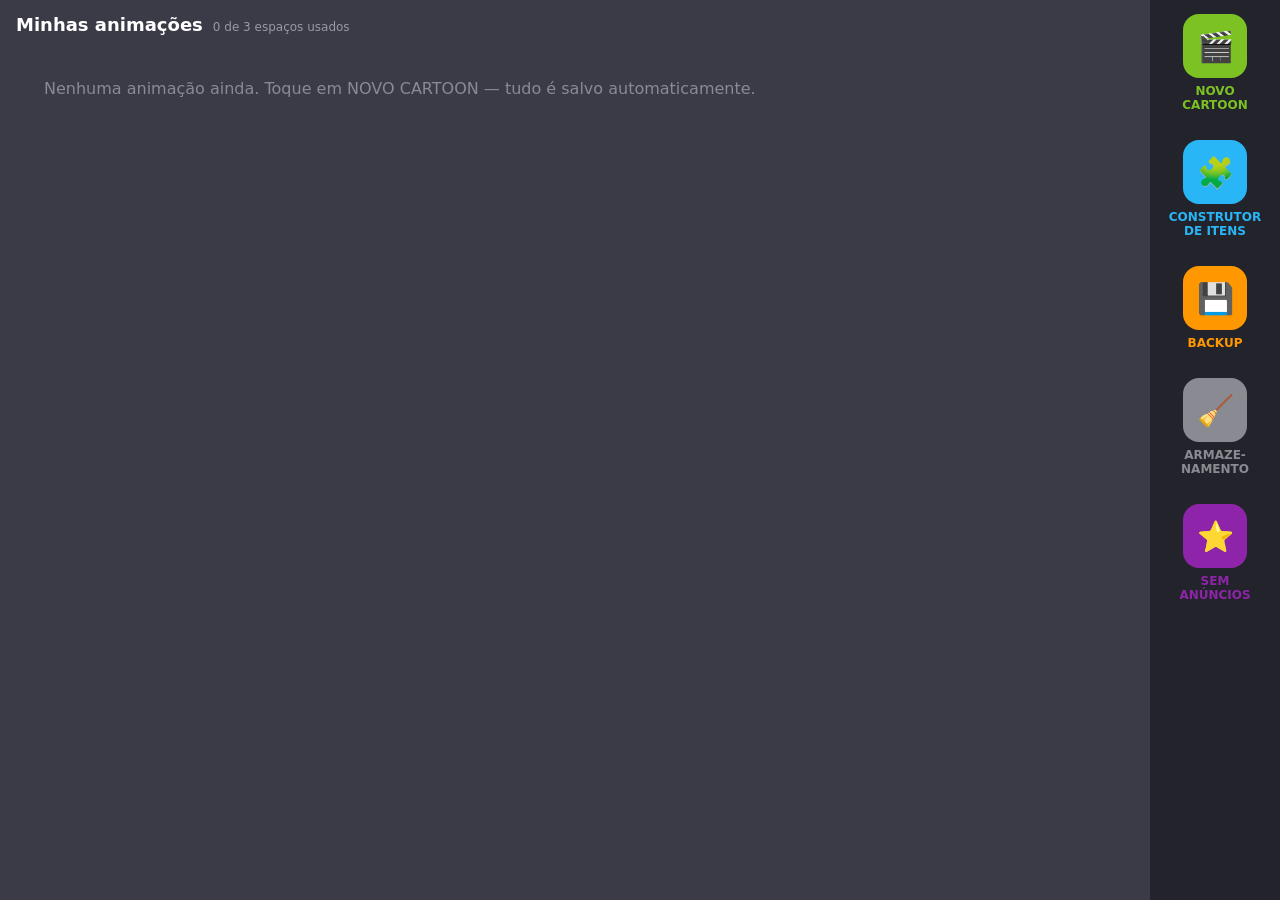
==== app/index.html @ 4a13db80 "Versão web do app em /app e site atualizado" ====
<!doctype html>
<html lang="pt-BR">
<head>
<meta charset="utf-8">
<meta name="viewport" content="width=device-width, initial-scale=1, maximum-scale=1, user-scalable=no">
<title>Cartoons Animate 3</title>
<link rel="stylesheet" href="style.css">
<link rel="manifest" href="manifest.json">
<meta name="theme-color" content="#2a2a33">
<link rel="icon" href="icons/icon-192.png">
<link rel="apple-touch-icon" href="icons/icon-192.png">
<meta name="apple-mobile-web-app-capable" content="yes">
<meta name="description" content="Crie animações 2D com bonecos articulados direto no navegador, no PC ou no celular.">
</head>
<body>
<div id="app"></div>
<div id="modal-root"></div>
<script src="lib/jszip.min.js"></script>
<script src="lib/mp4-muxer.js"></script>
<script src="config.js"></script>
<script src="core.js"></script>
<script src="scene.js"></script>
<script src="audio.js"></script>
<script src="paint.js"></script>
<script src="tools.js"></script>
<script src="webads.js"></script>
<script src="monet.js"></script>
<script src="app.js"></script>
<div id="rotate"><div style="font-size:54px">📱↻</div><div>Gire o celular para a horizontal</div><button id="fs-btn">Tela cheia na horizontal</button></div>
<script>document.getElementById('fs-btn').onclick = async () => { try { await document.documentElement.requestFullscreen(); await screen.orientation.lock('landscape'); } catch (e) {} };</script>
<script>if ('serviceWorker' in navigator && location.protocol === 'https:' && !window.Capacitor) navigator.serviceWorker.register('sw.js');</script>
</body>
</html>
---- app/style.css ----
:root {
  --bg: #3A3B47; --bar: #23232B; --panel: #2C2C35; --active: #3D8FC7;
  --orange: #FF9800; --green: #7CC223; --teal: #19B28A; --blue: #3D8FC7; --cyan: #29B6F6;
  --red: #E53935; --cream: #FFF6E0; --folder: #B08A2E; --grey: #8A8A92; --purple: #8E24AA;
}
* { box-sizing: border-box; -webkit-tap-highlight-color: transparent; }
html, body { margin: 0; height: 100%; background: var(--bg); color: #fff; font-family: Roboto, system-ui, sans-serif; overflow: hidden; user-select: none; }
#app { height: 100%; display: flex; }
canvas { display: block; touch-action: none; }

.col { display: flex; flex-direction: column; }
.row { display: flex; flex-direction: row; }
.scroll { overflow-y: auto; scrollbar-width: none; }
.scroll::-webkit-scrollbar { display: none; }

.bar { width: 92px; flex: none; background: var(--bar); }
.panel { flex: none; background: var(--panel); }
.tool { display: flex; flex-direction: column; align-items: center; justify-content: center; padding: 8px 4px; cursor: pointer; text-align: center; }
.tool .g { font-size: 28px; line-height: 1.2; }
.tool .l { font-size: 12px; font-weight: bold; white-space: pre-line; }
.tool.on { background: var(--active); }
.tool.off { opacity: .35; }
.tool:active { filter: brightness(1.3); }

.menu-item { padding: 16px 18px; font-size: 17px; font-weight: bold; cursor: pointer; }
.menu-item:hover { background: #ffffff10; }
.folder { padding: 16px 14px; font-size: 17px; color: var(--folder); cursor: pointer; }
.lib-row { display: flex; align-items: center; padding: 6px 8px; cursor: pointer; color: #5A4A20; font-size: 15px; gap: 10px; }
.lib-row canvas { background: #fff; border-radius: 4px; flex: none; }
.lib-head { background: var(--bar); color: #fff; padding: 14px 16px; font-size: 18px; cursor: pointer; }

.home { flex: 1; display: flex; align-items: center; justify-content: center; gap: 20px; }
.big { display: flex; flex-direction: column; align-items: center; cursor: pointer; padding: 20px 30px; }
.big .ic { width: 130px; height: 130px; border-radius: 28px; display: flex; align-items: center; justify-content: center; font-size: 52px; }
.big .lb { font-size: 18px; font-weight: bold; text-align: center; padding-top: 10px; white-space: pre-line; }

.items-list { flex: 1; background: #222; padding: 12px; }
.item-row { display: flex; align-items: center; padding: 6px 0; cursor: pointer; gap: 16px; }
.item-row canvas { background: #fff; flex: none; }
.item-row .nm { flex: 1; font-size: 17px; }
.item-row .nm small { display: block; color: #bbb; font-size: 14px; }
.dots { font-size: 28px; padding: 0 16px; cursor: pointer; }
.side { width: 150px; flex: none; background: var(--bar); align-items: center; padding-bottom: 10px; }
.btn { border-radius: 10px; display: flex; align-items: center; justify-content: center; text-align: center; font-weight: bold; cursor: pointer; white-space: pre-line; }

.tabbtn { height: 56px; margin-top: 6px; display: flex; align-items: center; justify-content: center; font-size: 15px; cursor: pointer; background: #555; }
.tabbtn.on { background: var(--orange); }
.bone-list { width: 120px; flex: none; background: #fff; }
.bone-list canvas { width: 100%; height: 56px; cursor: pointer; }

/* modal */
.modal-bg { position: fixed; inset: 0; background: #0008; display: flex; align-items: center; justify-content: center; z-index: 10; }
.modal { background: #fff; color: #222; border-radius: 8px; min-width: 300px; max-width: 92vw; max-height: 90vh; overflow: auto; padding: 18px 20px 10px; box-shadow: 0 8px 30px #0008; }
.modal h3 { margin: 0 0 12px; font-size: 18px; }
.modal .acts { display: flex; justify-content: flex-end; gap: 8px; margin-top: 14px; }
.modal .acts button { background: none; border: none; color: var(--active); font-weight: bold; font-size: 15px; padding: 10px 12px; cursor: pointer; text-transform: uppercase; }
.modal input[type=text] { width: 100%; font-size: 16px; padding: 8px; }
.modal .opt { padding: 12px 4px; cursor: pointer; font-size: 16px; border-bottom: 1px solid #eee; }
.modal .opt:hover { background: #f2f2f2; }
.swatches { display: grid; grid-template-columns: repeat(8, 40px); gap: 8px; }
.swatches div { width: 40px; height: 40px; border-radius: 6px; cursor: pointer; border: 1px solid #0002; }
.mbtn { display: block; width: 100%; margin-top: 6px; padding: 10px; border: none; border-radius: 8px; color: #fff; background: var(--blue); font-size: 15px; cursor: pointer; }
.toast { position: fixed; left: 50%; bottom: 90px; transform: translateX(-50%); background: #333e; color: #fff; padding: 10px 18px; border-radius: 20px; z-index: 20; font-size: 14px; pointer-events: none; }

/* anúncios */
body.has-banner #app { height: calc(100% - 50px); }
#web-banner { position: fixed; left: 0; right: 0; bottom: 0; height: 50px; background: #1d1d24; display: flex; align-items: center; justify-content: center; z-index: 4; overflow: hidden; }
#web-banner.wide { height: 90px; }
body.has-banner.banner-wide #app { height: calc(100% - 90px); }
.ad-frame { border: 0; display: block; }
.ad-test { background: #ddd; color: #555; display: flex; align-items: center; justify-content: center; font-size: 12px; }
.native-ad.web { overflow: hidden; }
.ad-overlay { background: #000d; z-index: 50; }
.ad-box { background: #24242c; border-radius: 12px; padding: 30px 20px 18px; display: flex; flex-direction: column; align-items: center; gap: 12px; position: relative; min-width: 320px; }
.ad-count { color: #ddd; font-size: 14px; min-height: 18px; }
.native-ad { position: relative; border-radius: 6px; background: #2c2c35; border: 1px dashed #55555f; display: flex; align-items: center; justify-content: center; color: #8a8a92; font-size: 12px; flex: none; }
.native-ad .ad-tag, .ad-box .ad-tag { position: absolute; left: 6px; top: 6px; background: #FFC107; color: #222; font-size: 10px; font-weight: bold; padding: 1px 5px; border-radius: 3px; }

/* celular em pé: o editor precisa da tela deitada */
#rotate { display: none; position: fixed; inset: 0; z-index: 100; background: #2a2a33; color: #fff; flex-direction: column; align-items: center; justify-content: center; gap: 14px; font-size: 18px; text-align: center; padding: 20px; }
#rotate button { background: var(--green); color: #fff; border: 0; border-radius: 10px; padding: 12px 18px; font-size: 16px; font-weight: bold; }
@media (orientation: portrait) and (pointer: coarse) { #rotate { display: flex; } }
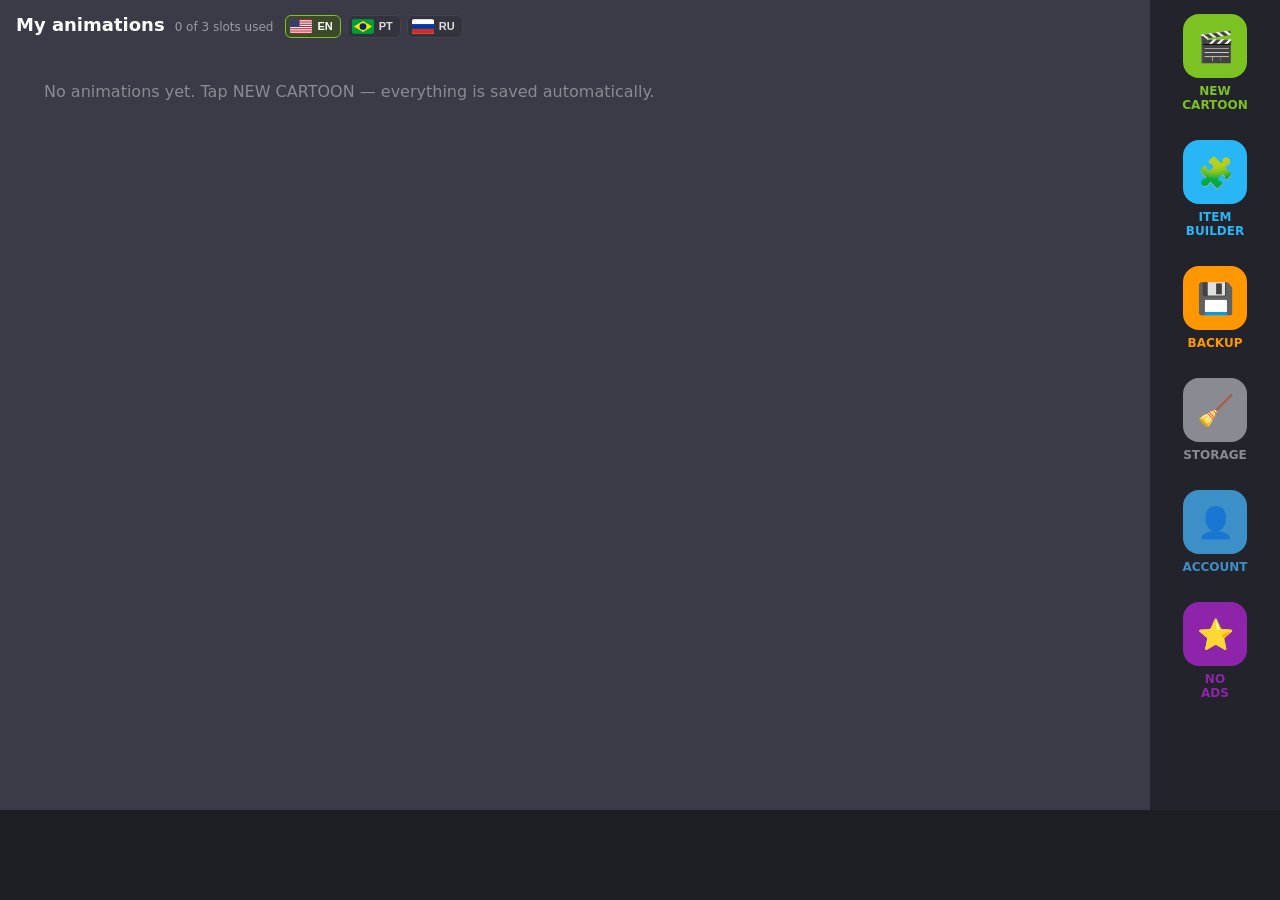
==== commit f0983ee1: "Idiomas, conta com nuvem, áudio em blocos, fundo com imagem e atalhos" ====
--- a/app/index.html
+++ b/app/index.html
@@ -18,6 +18,7 @@
 <script src="lib/jszip.min.js"></script>
 <script src="lib/mp4-muxer.js"></script>
 <script src="config.js"></script>
+<script src="i18n.js"></script>
 <script src="core.js"></script>
 <script src="scene.js"></script>
 <script src="audio.js"></script>
@@ -25,9 +26,10 @@
 <script src="tools.js"></script>
 <script src="webads.js"></script>
 <script src="monet.js"></script>
+<script src="cloud.js"></script>
 <script src="app.js"></script>
-<div id="rotate"><div style="font-size:54px">📱↻</div><div>Gire o celular para a horizontal</div><button id="fs-btn">Tela cheia na horizontal</button></div>
-<script>document.getElementById('fs-btn').onclick = async () => { try { await document.documentElement.requestFullscreen(); await screen.orientation.lock('landscape'); } catch (e) {} };</script>
+<div id="rotate"><div style="font-size:54px">📱↻</div><div data-i18n>Gire o celular para a horizontal</div><button id="fs-btn" data-i18n>Tela cheia na horizontal</button></div>
+<script>I18N.page(); document.getElementById('fs-btn').onclick = async () => { try { await document.documentElement.requestFullscreen(); await screen.orientation.lock('landscape'); } catch (e) {} };</script>
 <script>if ('serviceWorker' in navigator && location.protocol === 'https:' && !window.Capacitor) navigator.serviceWorker.register('sw.js');</script>
 </body>
 </html>
--- a/app/style.css
+++ b/app/style.css
@@ -80,3 +80,10 @@
 #rotate { display: none; position: fixed; inset: 0; z-index: 100; background: #2a2a33; color: #fff; flex-direction: column; align-items: center; justify-content: center; gap: 14px; font-size: 18px; text-align: center; padding: 20px; }
 #rotate button { background: var(--green); color: #fff; border: 0; border-radius: 10px; padding: 12px 18px; font-size: 16px; font-weight: bold; }
 @media (orientation: portrait) and (pointer: coarse) { #rotate { display: flex; } }
+
+/* idiomas: bandeiras ao lado do título da tela inicial */
+.lang-picker { display: inline-flex; gap: 6px; margin-left: 12px; vertical-align: middle; }
+.lang-btn { display: inline-flex; align-items: center; gap: 5px; background: #33333d; color: #ddd; border: 1px solid #44444f; border-radius: 6px; padding: 3px 7px 3px 4px; font: bold 11px sans-serif; cursor: pointer; }
+.lang-btn.on { border-color: var(--green); color: #fff; background: #3a4a2a; }
+.lang-btn .flag { display: inline-block; width: 22px; height: 15px; border-radius: 2px; overflow: hidden; line-height: 0; }
+.lang-btn .flag svg { width: 100%; height: 100%; }
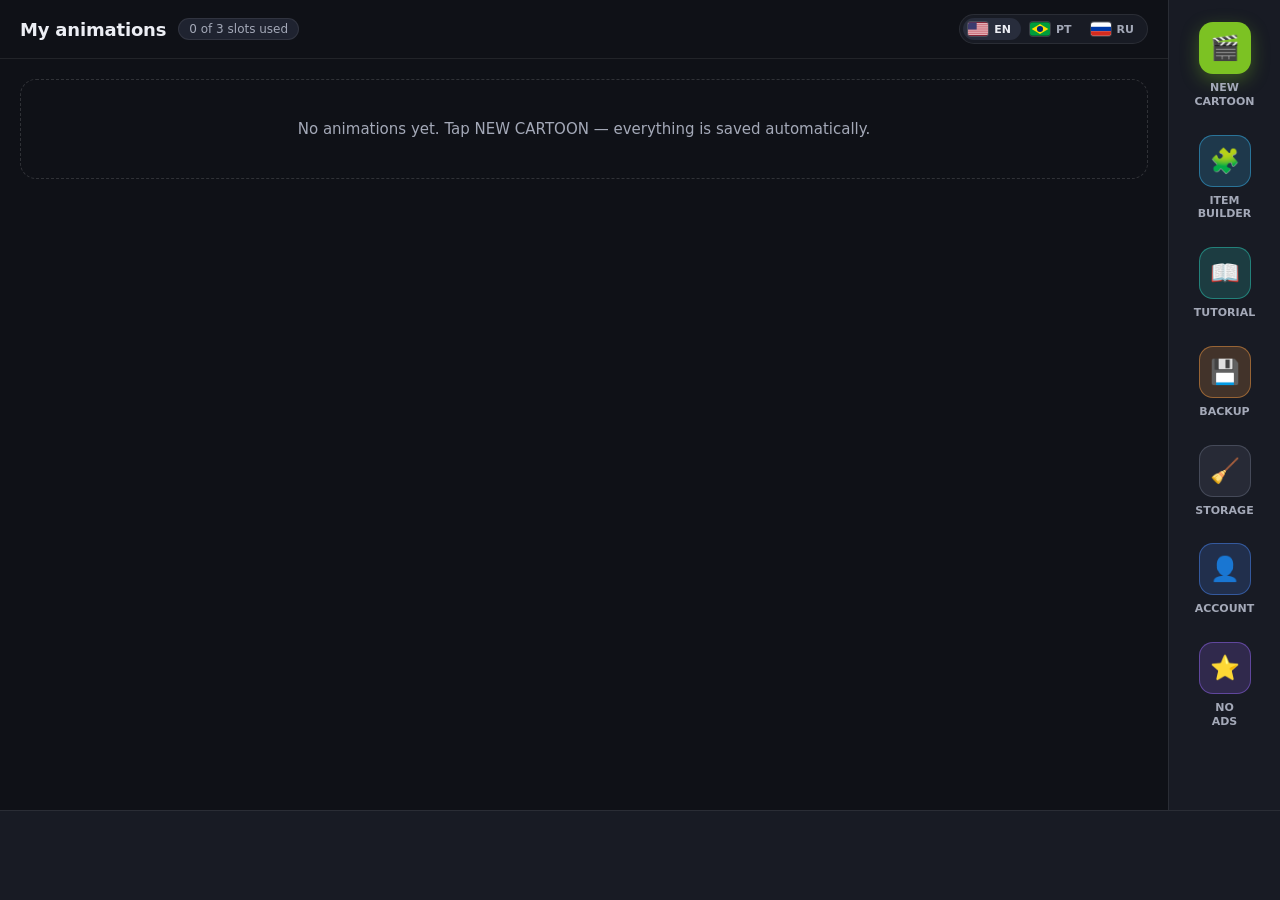
==== commit 0d9b6c23: "Câmera, player, tutorial, botão sair, fundo por quadro, tesoura e rolagem do áudio, menu dos itens, " ====
--- a/app/index.html
+++ b/app/index.html
@@ -2,6 +2,8 @@
 <html lang="pt-BR">
 <head>
 <meta charset="utf-8">
+<meta http-equiv="Content-Security-Policy" content="default-src 'self'; script-src 'self'; style-src 'self' 'unsafe-inline'; img-src 'self' blob: data:; media-src 'self' blob: data:; connect-src 'self' https://xpvfjphipzzdinazycsy.supabase.co blob: data:; frame-src 'self'; worker-src 'self' blob:; object-src 'none'; base-uri 'self'; form-action 'none'">
+<meta name="referrer" content="strict-origin-when-cross-origin">
 <meta name="viewport" content="width=device-width, initial-scale=1, maximum-scale=1, user-scalable=no">
 <title>Cartoons Animate 3</title>
 <link rel="stylesheet" href="style.css">
@@ -27,9 +29,9 @@
 <script src="webads.js"></script>
 <script src="monet.js"></script>
 <script src="cloud.js"></script>
+<script src="tutorial.js"></script>
 <script src="app.js"></script>
 <div id="rotate"><div style="font-size:54px">📱↻</div><div data-i18n>Gire o celular para a horizontal</div><button id="fs-btn" data-i18n>Tela cheia na horizontal</button></div>
-<script>I18N.page(); document.getElementById('fs-btn').onclick = async () => { try { await document.documentElement.requestFullscreen(); await screen.orientation.lock('landscape'); } catch (e) {} };</script>
-<script>if ('serviceWorker' in navigator && location.protocol === 'https:' && !window.Capacitor) navigator.serviceWorker.register('sw.js');</script>
+<script src="boot.js"></script>
 </body>
 </html>
--- a/app/style.css
+++ b/app/style.css
@@ -1,89 +1,234 @@
+/* ================= Design tokens ================= */
 :root {
-  --bg: #3A3B47; --bar: #23232B; --panel: #2C2C35; --active: #3D8FC7;
-  --orange: #FF9800; --green: #7CC223; --teal: #19B28A; --blue: #3D8FC7; --cyan: #29B6F6;
-  --red: #E53935; --cream: #FFF6E0; --folder: #B08A2E; --grey: #8A8A92; --purple: #8E24AA;
+  /* superfícies (dark mode de estúdio) */
+  --bg: #0F1117;          /* fundo principal */
+  --bg-2: #12141C;        /* trilhos (timeline, palco) */
+  --surface: #181B24;     /* painéis e barras laterais */
+  --surface-2: #1F2330;   /* cards, controles */
+  --surface-3: #282D3C;   /* hover */
+  --line: rgba(255, 255, 255, 0.08);
+  --line-strong: rgba(255, 255, 255, 0.14);
+  /* texto */
+  --ink: #ECEEF4; --ink-2: #A4A9B8; --ink-3: #6B7183;
+  /* cores de ação (harmônicas) */
+  --accent: #7CC223;      /* ação principal / criar */
+  --select: #4C8DFF;      /* seleção / ativo */
+  --play: #FF9F43;        /* reprodução */
+  --violet: #9B6BFF; --cyan: #38BDF8; --rose: #FF5C7A; --teal: #2DD4BF; --amber: #FBBF24;
+  /* compatibilidade com nomes antigos usados no código */
+  --bar: var(--surface); --panel: var(--surface); --active: var(--select);
+  --orange: var(--play); --green: var(--accent); --blue: var(--select); --red: var(--rose);
+  --purple: var(--violet); --grey: var(--ink-3); --cream: #FFF6E0; --folder: var(--amber);
+  /* forma e profundidade */
+  --r-sm: 8px; --r-md: 12px; --r-lg: 16px;
+  --shadow: 0 10px 30px rgba(0, 0, 0, .45);
+  --font: Inter, "Plus Jakarta Sans", "Segoe UI", system-ui, -apple-system, Roboto, sans-serif;
 }
 * { box-sizing: border-box; -webkit-tap-highlight-color: transparent; }
-html, body { margin: 0; height: 100%; background: var(--bg); color: #fff; font-family: Roboto, system-ui, sans-serif; overflow: hidden; user-select: none; }
+html, body { margin: 0; height: 100%; background: var(--bg); color: var(--ink); font-family: var(--font); overflow: hidden; user-select: none; -webkit-font-smoothing: antialiased; }
 #app { height: 100%; display: flex; }
 canvas { display: block; touch-action: none; }
+.num, .tabular { font-variant-numeric: tabular-nums; }
+button { font-family: inherit; }
+:focus-visible { outline: 2px solid var(--select); outline-offset: 2px; }
 
 .col { display: flex; flex-direction: column; }
 .row { display: flex; flex-direction: row; }
-.scroll { overflow-y: auto; scrollbar-width: none; }
-.scroll::-webkit-scrollbar { display: none; }
-
-.bar { width: 92px; flex: none; background: var(--bar); }
-.panel { flex: none; background: var(--panel); }
-.tool { display: flex; flex-direction: column; align-items: center; justify-content: center; padding: 8px 4px; cursor: pointer; text-align: center; }
-.tool .g { font-size: 28px; line-height: 1.2; }
-.tool .l { font-size: 12px; font-weight: bold; white-space: pre-line; }
-.tool.on { background: var(--active); }
-.tool.off { opacity: .35; }
-.tool:active { filter: brightness(1.3); }
-
-.menu-item { padding: 16px 18px; font-size: 17px; font-weight: bold; cursor: pointer; }
-.menu-item:hover { background: #ffffff10; }
-.folder { padding: 16px 14px; font-size: 17px; color: var(--folder); cursor: pointer; }
-.lib-row { display: flex; align-items: center; padding: 6px 8px; cursor: pointer; color: #5A4A20; font-size: 15px; gap: 10px; }
-.lib-row canvas { background: #fff; border-radius: 4px; flex: none; }
-.lib-head { background: var(--bar); color: #fff; padding: 14px 16px; font-size: 18px; cursor: pointer; }
-
+.scroll { overflow-y: auto; scrollbar-width: thin; scrollbar-color: var(--surface-3) transparent; }
+.scroll::-webkit-scrollbar { width: 6px; height: 6px; }
+.scroll::-webkit-scrollbar-thumb { background: var(--surface-3); border-radius: 3px; }
+
+/* ================= Barras de ferramentas ================= */
+.bar { width: 84px; flex: none; background: var(--surface); border-right: 1px solid var(--line); padding: 8px 6px; gap: 2px; }
+.bar-sep { height: 1px; background: var(--line); margin: 6px 10px; flex: none; }
+.panel { flex: none; background: var(--surface); border-right: 1px solid var(--line); }
+.tool { display: flex; flex-direction: column; align-items: center; justify-content: center; gap: 4px; padding: 9px 4px; cursor: pointer; text-align: center; border-radius: var(--r-md); transition: background .15s, opacity .15s; flex: none; }
+.tool .g { font-size: 22px; line-height: 1; width: 40px; height: 40px; display: flex; align-items: center; justify-content: center; border-radius: 10px; background: color-mix(in srgb, currentColor 14%, transparent); }
+.tool .l { font-size: 10px; font-weight: 600; letter-spacing: .02em; white-space: pre-line; line-height: 1.25; color: var(--ink-2); }
+.tool:hover { background: var(--surface-2); }
+.tool:hover .l { color: var(--ink); }
+.tool.on { background: color-mix(in srgb, var(--select) 18%, transparent); box-shadow: inset 0 0 0 1px color-mix(in srgb, var(--select) 55%, transparent); }
+.tool.on .l { color: var(--ink); }
+.tool.off { opacity: .3; pointer-events: auto; filter: grayscale(.6); }
+.tool:active { transform: scale(.97); }
+
+.menu-item { padding: 13px 18px; font-size: 14px; font-weight: 600; cursor: pointer; border-radius: var(--r-sm); margin: 2px 8px; color: var(--ink); }
+.menu-item:hover { background: var(--surface-2); }
+.folder { padding: 13px 14px; font-size: 14px; color: var(--amber); cursor: pointer; border-radius: var(--r-sm); margin: 2px 8px; }
+.folder:hover { background: var(--surface-2); }
+.lib-row { display: flex; align-items: center; padding: 6px 10px; cursor: pointer; color: var(--ink); font-size: 13px; gap: 10px; border-radius: var(--r-sm); margin: 2px 6px; }
+.lib-row:hover { background: var(--surface-2); }
+.lib-row canvas { background: #fff; border-radius: 6px; flex: none; }
+.lib-head { background: var(--surface-2); color: var(--ink); padding: 12px 16px; font-size: 14px; font-weight: 600; cursor: pointer; border-bottom: 1px solid var(--line); }
+
+/* ================= Tela inicial ================= */
+.home-main { flex: 1; min-width: 0; display: flex; flex-direction: column; }
+.home-head { display: flex; align-items: center; gap: 12px; flex-wrap: wrap; padding: 14px 20px; border-bottom: 1px solid var(--line); background: var(--bg); }
+.home-head h1 { font-size: 18px; font-weight: 700; margin: 0; letter-spacing: -.01em; }
+.home-head .slots { font-size: 12px; color: var(--ink-2); background: var(--surface-2); border: 1px solid var(--line); padding: 3px 10px; border-radius: 999px; font-variant-numeric: tabular-nums; }
+.home-head .sp { flex: 1; }
+.proj-grid { display: grid; grid-template-columns: repeat(auto-fill, minmax(190px, 1fr)); gap: 18px; padding: 20px; align-content: start; align-items: start; }
+.proj-card { background: var(--surface); border: 1px solid var(--line); border-radius: var(--r-lg); overflow: hidden; cursor: pointer; transition: transform .15s, border-color .15s, box-shadow .15s; }
+.proj-card:hover { transform: translateY(-2px); border-color: var(--line-strong); box-shadow: var(--shadow); }
+.proj-thumb { aspect-ratio: 16 / 9; background: #fff; position: relative; overflow: hidden; border-bottom: 1px solid var(--line); }
+.proj-thumb canvas { width: 100% !important; height: 100% !important; }
+.proj-thumb.empty { background: radial-gradient(circle at 50% 40%, var(--surface-3), var(--surface-2)); display: flex; flex-direction: column; align-items: center; justify-content: center; gap: 4px; color: var(--ink-3); font-size: 12px; }
+.proj-thumb.empty .ic { font-size: 26px; opacity: .7; }
+.proj-info { display: flex; align-items: center; gap: 6px; padding: 10px 6px 10px 12px; }
+.proj-info .t { flex: 1; min-width: 0; }
+.proj-info .nm { font-size: 14px; font-weight: 600; white-space: nowrap; overflow: hidden; text-overflow: ellipsis; }
+.proj-info .meta { font-size: 11px; color: var(--ink-2); margin-top: 2px; font-variant-numeric: tabular-nums; white-space: nowrap; overflow: hidden; text-overflow: ellipsis; }
+.dots { font-size: 18px; padding: 6px 8px; cursor: pointer; color: var(--ink-2); border-radius: var(--r-sm); line-height: 1; }
+.dots:hover { background: var(--surface-3); color: var(--ink); }
+.proj-empty { grid-column: 1 / -1; color: var(--ink-2); padding: 40px 10px; font-size: 15px; text-align: center; border: 1px dashed var(--line-strong); border-radius: var(--r-lg); }
+
+.side-nav { width: 112px; flex: none; background: var(--surface); border-left: 1px solid var(--line); padding: 12px 8px; gap: 6px; align-items: stretch; }
+.side-btn { display: flex; flex-direction: column; align-items: center; gap: 7px; padding: 10px 4px; border-radius: var(--r-md); cursor: pointer; transition: background .15s; text-align: center; flex: none; }
+.side-btn .ic { width: 52px; height: 52px; border-radius: 14px; display: flex; align-items: center; justify-content: center; font-size: 24px; background: color-mix(in srgb, var(--c) 18%, transparent); box-shadow: inset 0 0 0 1px color-mix(in srgb, var(--c) 45%, transparent); }
+.side-btn .lb { font-size: 11px; font-weight: 600; color: var(--ink-2); white-space: pre-line; line-height: 1.25; }
+.side-btn:hover { background: var(--surface-2); }
+.side-btn:hover .lb { color: var(--ink); }
+.side-btn.primary .ic { background: var(--c); box-shadow: 0 6px 18px color-mix(in srgb, var(--c) 35%, transparent); }
+
+/* telas antigas (itens/construtor) */
 .home { flex: 1; display: flex; align-items: center; justify-content: center; gap: 20px; }
 .big { display: flex; flex-direction: column; align-items: center; cursor: pointer; padding: 20px 30px; }
 .big .ic { width: 130px; height: 130px; border-radius: 28px; display: flex; align-items: center; justify-content: center; font-size: 52px; }
-.big .lb { font-size: 18px; font-weight: bold; text-align: center; padding-top: 10px; white-space: pre-line; }
-
-.items-list { flex: 1; background: #222; padding: 12px; }
-.item-row { display: flex; align-items: center; padding: 6px 0; cursor: pointer; gap: 16px; }
-.item-row canvas { background: #fff; flex: none; }
-.item-row .nm { flex: 1; font-size: 17px; }
-.item-row .nm small { display: block; color: #bbb; font-size: 14px; }
-.dots { font-size: 28px; padding: 0 16px; cursor: pointer; }
-.side { width: 150px; flex: none; background: var(--bar); align-items: center; padding-bottom: 10px; }
-.btn { border-radius: 10px; display: flex; align-items: center; justify-content: center; text-align: center; font-weight: bold; cursor: pointer; white-space: pre-line; }
-
-.tabbtn { height: 56px; margin-top: 6px; display: flex; align-items: center; justify-content: center; font-size: 15px; cursor: pointer; background: #555; }
-.tabbtn.on { background: var(--orange); }
+.big .lb { font-size: 16px; font-weight: 600; text-align: center; padding-top: 10px; white-space: pre-line; }
+.items-list { flex: 1; background: var(--bg); padding: 12px; }
+.item-row { display: flex; align-items: center; padding: 8px; cursor: pointer; gap: 16px; border-radius: var(--r-md); }
+.item-row:hover { background: var(--surface); }
+.item-row canvas { background: #fff; flex: none; border-radius: var(--r-sm); }
+.item-row .nm { flex: 1; font-size: 15px; font-weight: 600; }
+.item-row .nm small { display: block; color: var(--ink-2); font-size: 12px; font-weight: 400; }
+.side { width: 150px; flex: none; background: var(--surface); border-left: 1px solid var(--line); align-items: center; padding-bottom: 10px; }
+.btn { border-radius: var(--r-md); display: flex; align-items: center; justify-content: center; text-align: center; font-weight: 600; cursor: pointer; white-space: pre-line; }
+.tabbtn { height: 48px; margin: 6px 6px 0; display: flex; align-items: center; justify-content: center; font-size: 13px; font-weight: 600; cursor: pointer; background: var(--surface-2); border-radius: var(--r-sm); }
+.tabbtn.on { background: var(--play); color: #1a1205; }
 .bone-list { width: 120px; flex: none; background: #fff; }
 .bone-list canvas { width: 100%; height: 56px; cursor: pointer; }
 
-/* modal */
-.modal-bg { position: fixed; inset: 0; background: #0008; display: flex; align-items: center; justify-content: center; z-index: 10; }
-.modal { background: #fff; color: #222; border-radius: 8px; min-width: 300px; max-width: 92vw; max-height: 90vh; overflow: auto; padding: 18px 20px 10px; box-shadow: 0 8px 30px #0008; }
-.modal h3 { margin: 0 0 12px; font-size: 18px; }
-.modal .acts { display: flex; justify-content: flex-end; gap: 8px; margin-top: 14px; }
-.modal .acts button { background: none; border: none; color: var(--active); font-weight: bold; font-size: 15px; padding: 10px 12px; cursor: pointer; text-transform: uppercase; }
-.modal input[type=text] { width: 100%; font-size: 16px; padding: 8px; }
-.modal .opt { padding: 12px 4px; cursor: pointer; font-size: 16px; border-bottom: 1px solid #eee; }
-.modal .opt:hover { background: #f2f2f2; }
-.swatches { display: grid; grid-template-columns: repeat(8, 40px); gap: 8px; }
-.swatches div { width: 40px; height: 40px; border-radius: 6px; cursor: pointer; border: 1px solid #0002; }
-.mbtn { display: block; width: 100%; margin-top: 6px; padding: 10px; border: none; border-radius: 8px; color: #fff; background: var(--blue); font-size: 15px; cursor: pointer; }
-.toast { position: fixed; left: 50%; bottom: 90px; transform: translateX(-50%); background: #333e; color: #fff; padding: 10px 18px; border-radius: 20px; z-index: 20; font-size: 14px; pointer-events: none; }
-
-/* anúncios */
+/* ================= Editor ================= */
+.stage-wrap { flex: 1; min-height: 0; position: relative; display: flex; background: var(--bg-2); }
+.stage-wrap > canvas { flex: 1; min-width: 0; min-height: 0; width: 100%; height: 100%; }
+.save-label { position: absolute; right: 150px; top: 18px; font-size: 11px; color: var(--ink-2); pointer-events: none; background: rgba(15, 17, 23, .7); border: 1px solid var(--line); padding: 3px 10px; border-radius: 999px; backdrop-filter: blur(6px); }
+.timeline-wrap { border-top: 1px solid var(--line); }
+
+/* ================= Modais (claros, legíveis) ================= */
+.modal-bg { position: fixed; inset: 0; background: rgba(5, 6, 10, .65); backdrop-filter: blur(3px); display: flex; align-items: center; justify-content: center; z-index: 10; }
+.modal { background: var(--surface); color: var(--ink); border: 1px solid var(--line-strong); border-radius: var(--r-lg); min-width: 300px; max-width: 92vw; max-height: 90vh; overflow: auto; padding: 20px 22px 12px; box-shadow: 0 24px 60px rgba(0, 0, 0, .6); }
+.modal h3 { margin: 0 0 14px; font-size: 17px; font-weight: 700; }
+.modal .acts { display: flex; justify-content: flex-end; gap: 6px; margin-top: 16px; }
+.modal .acts button { background: none; border: none; color: var(--select); font-weight: 700; font-size: 13px; padding: 10px 12px; cursor: pointer; text-transform: uppercase; letter-spacing: .03em; border-radius: var(--r-sm); }
+.modal .acts button:hover { background: var(--surface-2); }
+.modal input[type=text], .modal input[type=email], .modal input[type=password], .modal input:not([type]) { width: 100%; font-size: 15px; padding: 10px 12px; background: var(--bg); color: var(--ink); border: 1px solid var(--line-strong); border-radius: var(--r-sm); outline: none; }
+.modal input:focus { border-color: var(--select); }
+.modal select { background: var(--bg); color: var(--ink); border: 1px solid var(--line-strong); border-radius: var(--r-sm); padding: 8px; }
+.modal a { color: var(--cyan); }
+.modal .opt { padding: 12px 8px; cursor: pointer; font-size: 14px; border-bottom: 1px solid var(--line); border-radius: var(--r-sm); }
+.modal .opt:hover { background: var(--surface-2); }
+.swatches { display: grid; grid-template-columns: repeat(8, 36px); gap: 8px; }
+.swatches div { width: 36px; height: 36px; border-radius: 8px; cursor: pointer; border: 1px solid var(--line-strong); }
+.mbtn { display: block; width: 100%; margin-top: 8px; padding: 11px; border: none; border-radius: var(--r-sm); color: #fff; background: var(--select); font-size: 14px; font-weight: 600; cursor: pointer; }
+.mbtn:hover { filter: brightness(1.1); }
+.toast { position: fixed; left: 50%; bottom: 100px; transform: translateX(-50%); background: rgba(31, 35, 48, .96); border: 1px solid var(--line-strong); color: var(--ink); padding: 10px 18px; border-radius: 999px; z-index: 20; font-size: 13px; pointer-events: none; box-shadow: var(--shadow); max-width: 90vw; text-align: center; }
+
+/* ================= Anúncios ================= */
 body.has-banner #app { height: calc(100% - 50px); }
-#web-banner { position: fixed; left: 0; right: 0; bottom: 0; height: 50px; background: #1d1d24; display: flex; align-items: center; justify-content: center; z-index: 4; overflow: hidden; }
+#web-banner { position: fixed; left: 0; right: 0; bottom: 0; height: 50px; background: var(--surface); border-top: 1px solid var(--line); display: flex; align-items: center; justify-content: center; z-index: 4; overflow: hidden; }
 #web-banner.wide { height: 90px; }
 body.has-banner.banner-wide #app { height: calc(100% - 90px); }
 .ad-frame { border: 0; display: block; }
-.ad-test { background: #ddd; color: #555; display: flex; align-items: center; justify-content: center; font-size: 12px; }
-.native-ad.web { overflow: hidden; }
-.ad-overlay { background: #000d; z-index: 50; }
-.ad-box { background: #24242c; border-radius: 12px; padding: 30px 20px 18px; display: flex; flex-direction: column; align-items: center; gap: 12px; position: relative; min-width: 320px; }
-.ad-count { color: #ddd; font-size: 14px; min-height: 18px; }
-.native-ad { position: relative; border-radius: 6px; background: #2c2c35; border: 1px dashed #55555f; display: flex; align-items: center; justify-content: center; color: #8a8a92; font-size: 12px; flex: none; }
-.native-ad .ad-tag, .ad-box .ad-tag { position: absolute; left: 6px; top: 6px; background: #FFC107; color: #222; font-size: 10px; font-weight: bold; padding: 1px 5px; border-radius: 3px; }
-
-/* celular em pé: o editor precisa da tela deitada */
-#rotate { display: none; position: fixed; inset: 0; z-index: 100; background: #2a2a33; color: #fff; flex-direction: column; align-items: center; justify-content: center; gap: 14px; font-size: 18px; text-align: center; padding: 20px; }
-#rotate button { background: var(--green); color: #fff; border: 0; border-radius: 10px; padding: 12px 18px; font-size: 16px; font-weight: bold; }
+.ad-test { background: var(--surface-3); color: var(--ink-3); display: flex; align-items: center; justify-content: center; font-size: 12px; }
+.native-ad { position: relative; border-radius: var(--r-lg); background: var(--surface); border: 1px solid var(--line); display: flex; align-items: center; justify-content: center; color: var(--ink-3); font-size: 12px; flex: none; overflow: hidden; }
+.proj-grid .native-ad { width: auto !important; height: auto !important; padding: 28px 8px 10px; flex-direction: column; }
+.proj-grid .native-ad .ad-frame { zoom: .68; } /* bloco 300×250 cabendo na largura do card */
+.proj-grid .native-ad .ad-frame, .proj-grid .native-ad .ad-test { max-width: 100%; border-radius: var(--r-sm); }
+.native-ad .ad-tag, .ad-box .ad-tag { position: absolute; left: 10px; top: 8px; background: transparent; color: var(--ink-3); border: 1px solid var(--line-strong); font-size: 9px; font-weight: 700; letter-spacing: .06em; text-transform: uppercase; padding: 1px 6px; border-radius: 999px; }
+.ad-overlay { background: rgba(5, 6, 10, .85); z-index: 50; }
+.ad-box { background: var(--surface); border: 1px solid var(--line-strong); border-radius: var(--r-lg); padding: 34px 22px 18px; display: flex; flex-direction: column; align-items: center; gap: 12px; position: relative; min-width: 320px; }
+.ad-count { color: var(--ink-2); font-size: 13px; min-height: 18px; font-variant-numeric: tabular-nums; }
+
+/* ================= Celular em pé ================= */
+#rotate { display: none; position: fixed; inset: 0; z-index: 100; background: var(--bg); color: var(--ink); flex-direction: column; align-items: center; justify-content: center; gap: 14px; font-size: 17px; text-align: center; padding: 20px; }
+#rotate button { background: var(--accent); color: #0b1302; border: 0; border-radius: var(--r-md); padding: 12px 18px; font-size: 15px; font-weight: 700; }
 @media (orientation: portrait) and (pointer: coarse) { #rotate { display: flex; } }
 
-/* idiomas: bandeiras ao lado do título da tela inicial */
-.lang-picker { display: inline-flex; gap: 6px; margin-left: 12px; vertical-align: middle; }
-.lang-btn { display: inline-flex; align-items: center; gap: 5px; background: #33333d; color: #ddd; border: 1px solid #44444f; border-radius: 6px; padding: 3px 7px 3px 4px; font: bold 11px sans-serif; cursor: pointer; }
-.lang-btn.on { border-color: var(--green); color: #fff; background: #3a4a2a; }
-.lang-btn .flag { display: inline-block; width: 22px; height: 15px; border-radius: 2px; overflow: hidden; line-height: 0; }
+/* ================= Idiomas ================= */
+.lang-picker { display: inline-flex; gap: 4px; background: var(--surface); border: 1px solid var(--line); border-radius: 999px; padding: 3px; }
+.lang-btn { display: inline-flex; align-items: center; gap: 6px; background: transparent; color: var(--ink-2); border: 0; border-radius: 999px; padding: 4px 10px 4px 5px; font: 600 11px var(--font); cursor: pointer; }
+.lang-btn:hover { color: var(--ink); background: var(--surface-2); }
+.lang-btn.on { color: var(--ink); background: var(--surface-3); }
+.lang-btn .flag { display: inline-block; width: 20px; height: 14px; border-radius: 3px; overflow: hidden; line-height: 0; box-shadow: 0 0 0 1px rgba(255, 255, 255, .15); }
 .lang-btn .flag svg { width: 100%; height: 100%; }
+
+/* ================= Telas pequenas (celular deitado) ================= */
+@media (max-height: 480px) {
+  .home-head { padding: 8px 14px; }
+  .proj-grid { gap: 12px; padding: 12px; grid-template-columns: repeat(auto-fill, minmax(160px, 1fr)); }
+  .side-nav { width: 96px; padding: 8px 6px; gap: 2px; }
+  .side-btn { padding: 6px 2px; gap: 4px; }
+  .side-btn .ic { width: 42px; height: 42px; font-size: 20px; border-radius: 12px; }
+  .bar { width: 72px; padding: 4px; }
+  .tool { padding: 6px 2px; }
+  .tool .g { width: 34px; height: 34px; font-size: 18px; }
+}
+
+/* textos cinza escritos direto no código (pensados p/ fundo claro): clareia no tema escuro */
+.modal [style*="color: rgb(102, 102, 102)"], .modal [style*="color: rgb(119, 119, 119)"], .modal [style*="color: rgb(85, 85, 85)"],
+.modal [style*="color: rgb(136, 136, 136)"], .modal [style*="color: rgb(68, 68, 68)"], .modal [style*="color: rgb(34, 34, 34)"] { color: var(--ink-2) !important; }
+.modal [style*="color: rgb(198, 40, 40)"] { color: var(--rose) !important; }
+.modal [style*="color: rgb(46, 125, 50)"] { color: var(--accent) !important; }
+.modal ul { color: var(--ink-2); }
+
+/* biblioteca: filtros em pílulas */
+.chip { padding: 6px 12px; font-size: 12px; font-weight: 500; background: var(--surface-2); border: 1px solid var(--line); border-radius: 999px; color: var(--ink-2); }
+.chip:hover { color: var(--ink); background: var(--surface-3); }
+.chip.on { background: color-mix(in srgb, var(--select) 22%, transparent); border-color: color-mix(in srgb, var(--select) 60%, transparent); color: var(--ink); }
+.chip.paste { border-style: dashed; border-color: var(--accent); color: var(--accent); }
+.items-list input[type=search], .panel input[type=search] { background: var(--bg) !important; color: var(--ink) !important; border: 1px solid var(--line-strong) !important; }
+
+/* player (janela de reprodução) */
+.player { position: fixed; inset: 0; z-index: 30; background: rgba(5, 6, 10, .96); display: flex; flex-direction: column; }
+.pl-top { display: flex; align-items: center; gap: 10px; padding: 10px 16px; color: var(--ink); font-size: 15px; }
+.pl-close { height: 40px; padding: 0 16px; border: 0; border-radius: var(--r-md); background: var(--rose); color: #fff; font: 800 14px var(--font); cursor: pointer; }
+.pl-view { flex: 1; min-height: 0; display: flex; padding: 0 16px; }
+.pl-view canvas { flex: 1; width: 100%; height: 100%; min-width: 0; border-radius: var(--r-md); }
+.pl-ctrl { display: flex; align-items: center; gap: 12px; padding: 12px 16px 16px; }
+.pl-btn { width: 44px; height: 44px; border-radius: 50%; border: 1px solid var(--line-strong); background: var(--surface-2); color: var(--ink); font-size: 18px; cursor: pointer; flex: none; }
+.pl-btn.main { width: 56px; height: 56px; background: var(--play); border: 0; color: #1a1205; font-size: 22px; }
+.pl-btn.on { border-color: var(--select); color: var(--select); }
+.pl-bar { flex: 1; min-width: 0; height: 28px; accent-color: var(--play); cursor: pointer; }
+.pl-time { color: var(--ink-2); font-size: 13px; font-variant-numeric: tabular-nums; min-width: 120px; text-align: right; }
+/* editor: sair e câmera */
+.cam-reset { position: absolute; left: 68px; bottom: 18px; z-index: 3; height: 36px; padding: 0 14px; border-radius: 999px; border: 1px solid var(--line-strong); background: var(--surface-2); color: var(--ink); font: 600 12px var(--font); cursor: pointer; }
+.cam-reset:hover { background: var(--surface-3); }
+.exit-btn { position: absolute; right: 12px; top: 10px; z-index: 3; display: flex; align-items: center; gap: 6px; height: 46px; padding: 0 20px; border: 0; border-radius: var(--r-md); background: var(--rose); color: #fff; font: 800 16px var(--font); letter-spacing: .04em; cursor: pointer; box-shadow: 0 6px 18px rgba(255, 92, 122, .35); }
+.exit-btn:hover { filter: brightness(1.08); }
+.cam-btn { position: absolute; left: 12px; bottom: 12px; z-index: 3; width: 48px; height: 48px; border-radius: 14px; border: 1px solid var(--line-strong); background: var(--surface-2); color: var(--ink); font-size: 22px; cursor: pointer; }
+.cam-btn:hover { background: var(--surface-3); }
+.cam-btn.on { background: var(--select); border-color: var(--select); box-shadow: 0 0 0 3px color-mix(in srgb, var(--select) 35%, transparent); }
+@media (max-height: 480px) { .exit-btn { height: 38px; padding: 0 14px; font-size: 14px; } .save-label { right: 120px; top: 14px; } .cam-btn { width: 40px; height: 40px; font-size: 18px; } }
+
+/* timeline: tesoura e barra de rolagem */
+.tl-bar { display: flex; align-items: center; gap: 10px; padding: 6px 10px; background: var(--surface); border-top: 1px solid var(--line); flex: none; }
+.tl-btn { width: 38px; height: 30px; border-radius: var(--r-sm); border: 1px solid var(--line-strong); background: var(--surface-2); color: var(--ink); font-size: 16px; cursor: pointer; flex: none; }
+.tl-btn:hover { background: var(--surface-3); }
+.tl-btn.on { background: var(--rose); border-color: var(--rose); }
+.tl-scroll { flex: 1; min-width: 0; accent-color: var(--select); height: 22px; cursor: pointer; }
+.tl-scroll:disabled { opacity: .35; }
+
+/* tutorial */
+.tut { width: min(560px, 86vw); }
+.tut-art { height: 150px; display: flex; align-items: center; justify-content: center; background: var(--bg); border: 1px solid var(--line); border-radius: var(--r-md); margin-bottom: 14px; }
+.tut-art svg { height: 100%; width: auto; max-width: 100%; }
+.tut-art.emoji { font-size: 64px; }
+.tut-title { margin: 0 0 8px !important; font-size: 18px !important; }
+.tut-body { margin: 0; padding-left: 18px; color: var(--ink-2); font-size: 14px; line-height: 1.6; min-height: 110px; }
+.tut-body li { margin: 4px 0; }
+.tut-foot { display: flex; align-items: center; gap: 10px; margin-top: 12px; }
+.tut-nav { width: auto !important; margin: 0 !important; padding: 10px 16px !important; flex: none; }
+.tut-dots { flex: 1; display: flex; justify-content: center; gap: 6px; flex-wrap: wrap; }
+.tut-dots span { width: 8px; height: 8px; border-radius: 50%; background: var(--surface-3); cursor: pointer; }
+.tut-dots span.on { background: var(--select); width: 20px; border-radius: 4px; }
+@media (max-height: 480px) { .tut-art { height: 90px; } .tut-art.emoji { font-size: 44px; } .tut-body { min-height: 0; font-size: 13px; } }
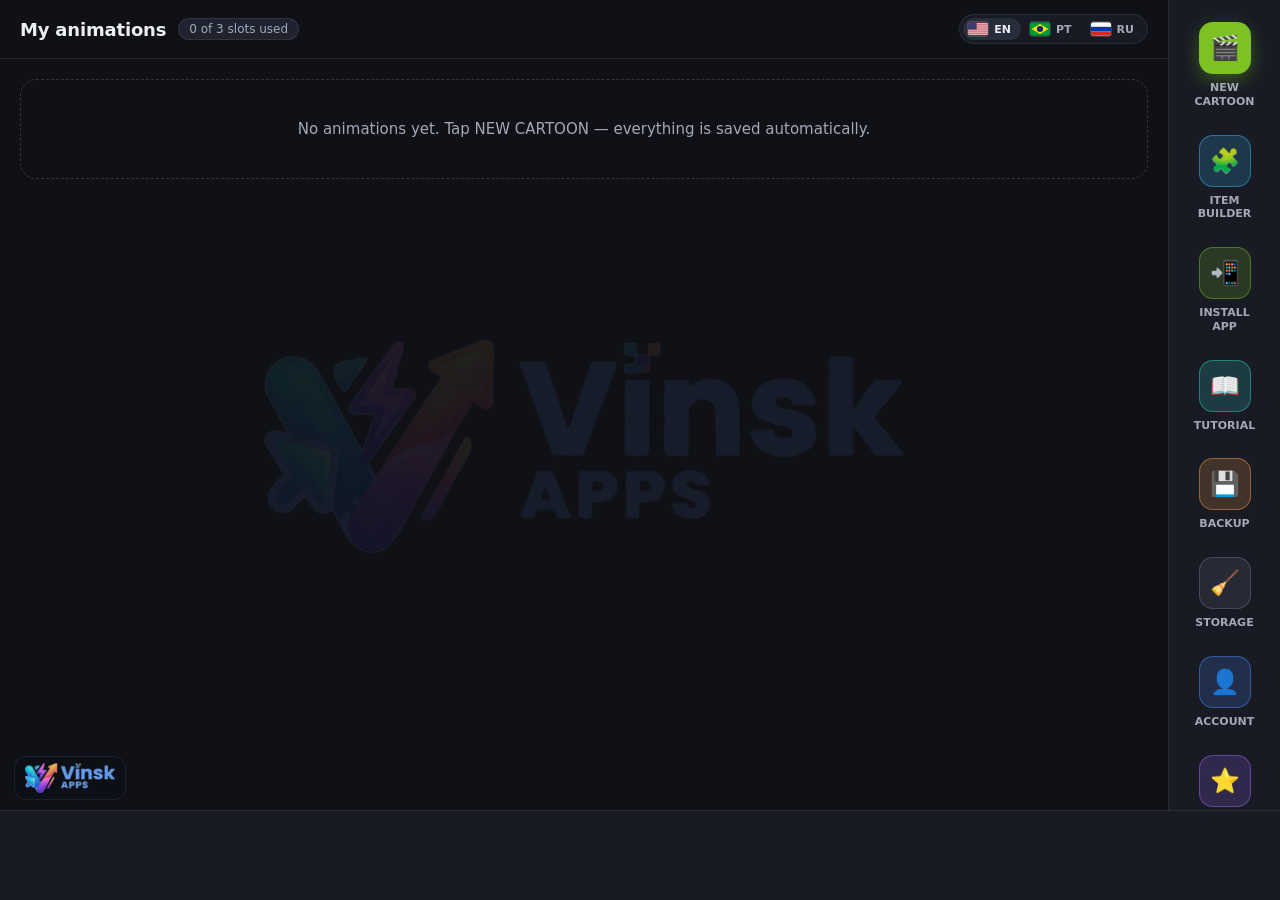
==== commit a7d6b328: "Marca Vinsk Apps: logo, icone do app e barra de apps na landing Co-Authored-By: Claude Opus 5.5 <nor" ====
--- a/app/index.html
+++ b/app/index.html
@@ -10,7 +10,7 @@
 <link rel="manifest" href="manifest.json">
 <meta name="theme-color" content="#2a2a33">
 <link rel="icon" href="icons/icon-192.png">
-<link rel="apple-touch-icon" href="icons/icon-192.png">
+<link rel="apple-touch-icon" href="icons/maskable-512.png">
 <meta name="apple-mobile-web-app-capable" content="yes">
 <meta name="description" content="Crie animações 2D com bonecos articulados direto no navegador, no PC ou no celular.">
 </head>
--- a/app/style.css
+++ b/app/style.css
@@ -210,6 +210,27 @@
 .cam-btn.on { background: var(--select); border-color: var(--select); box-shadow: 0 0 0 3px color-mix(in srgb, var(--select) 35%, transparent); }
 @media (max-height: 480px) { .exit-btn { height: 38px; padding: 0 14px; font-size: 14px; } .save-label { right: 120px; top: 14px; } .cam-btn { width: 40px; height: 40px; font-size: 18px; } }
 
+/* tela cheia */
+.fs-btn { position: absolute; right: 122px; top: 10px; z-index: 3; width: 46px; height: 46px; border-radius: var(--r-md); border: 1px solid var(--line-strong); background: rgba(31, 35, 48, .8); color: var(--ink); font-size: 20px; cursor: pointer; }
+.save-label { right: 180px; }
+/* ===== celular / tela baixa: canvas grande, controles compactos e flutuantes ===== */
+@media (max-height: 520px), (pointer: coarse) and (max-width: 1024px) {
+  .bar { width: 54px; padding: 4px 3px; }
+  .bar .tool { padding: 4px 0; }
+  .bar .tool .l { display: none; }
+  .bar .tool .g { width: 36px; height: 36px; font-size: 18px; }
+  .bar-sep { margin: 3px 8px; }
+  .exit-btn { right: 8px; top: 8px; width: 40px; height: 40px; padding: 0; justify-content: center; font-size: 16px; border-radius: 12px; box-shadow: none; opacity: .9; }
+  .exit-btn .lbl { display: none; }
+  .fs-btn { right: 54px; top: 8px; width: 40px; height: 40px; font-size: 17px; border-radius: 12px; opacity: .8; }
+  .save-label { right: 102px; top: 23px; width: 10px; height: 10px; padding: 0; font-size: 0; border: 0; background: var(--accent); opacity: .8; }
+  .cam-btn { left: 8px; bottom: 8px; width: 40px; height: 40px; font-size: 18px; opacity: .75; background: rgba(31, 35, 48, .7); }
+  .cam-btn.on { opacity: 1; }
+  .cam-reset { left: 56px; bottom: 10px; height: 34px; }
+  .col > .tl-bar { padding: 2px 6px; gap: 6px; }
+  .tl-bar .tl-btn { width: 32px; height: 24px; font-size: 13px; }
+  .tl-bar .tl-scroll { height: 18px; }
+}
 /* timeline: tesoura e barra de rolagem */
 .tl-bar { display: flex; align-items: center; gap: 10px; padding: 6px 10px; background: var(--surface); border-top: 1px solid var(--line); flex: none; }
 .tl-btn { width: 38px; height: 30px; border-radius: var(--r-sm); border: 1px solid var(--line-strong); background: var(--surface-2); color: var(--ink); font-size: 16px; cursor: pointer; flex: none; }
@@ -232,3 +253,12 @@
 .tut-dots span { width: 8px; height: 8px; border-radius: 50%; background: var(--surface-3); cursor: pointer; }
 .tut-dots span.on { background: var(--select); width: 20px; border-radius: 4px; }
 @media (max-height: 480px) { .tut-art { height: 90px; } .tut-art.emoji { font-size: 44px; } .tut-body { min-height: 0; font-size: 13px; } }
+
+/* marca Vinsk Apps na tela inicial */
+.home-main { position: relative; }
+.brand-wm { position: absolute; left: 50%; top: 55%; transform: translate(-50%, -50%); width: min(60%, 640px); opacity: .08; pointer-events: none; z-index: 0; }
+.home-main > .scroll { position: relative; z-index: 1; padding-bottom: 56px; }
+.brand-corner { position: absolute; left: 14px; bottom: 10px; z-index: 2; display: block; padding: 6px 10px; border-radius: var(--r-md); background: rgba(15, 17, 23, .75); border: 1px solid var(--line); backdrop-filter: blur(6px); opacity: .9; }
+.brand-corner:hover { opacity: 1; }
+.brand-corner img { display: block; height: 30px; width: auto; }
+@media (max-height: 480px) { .brand-corner img { height: 22px; } .brand-corner { left: 8px; bottom: 6px; padding: 4px 8px; } }
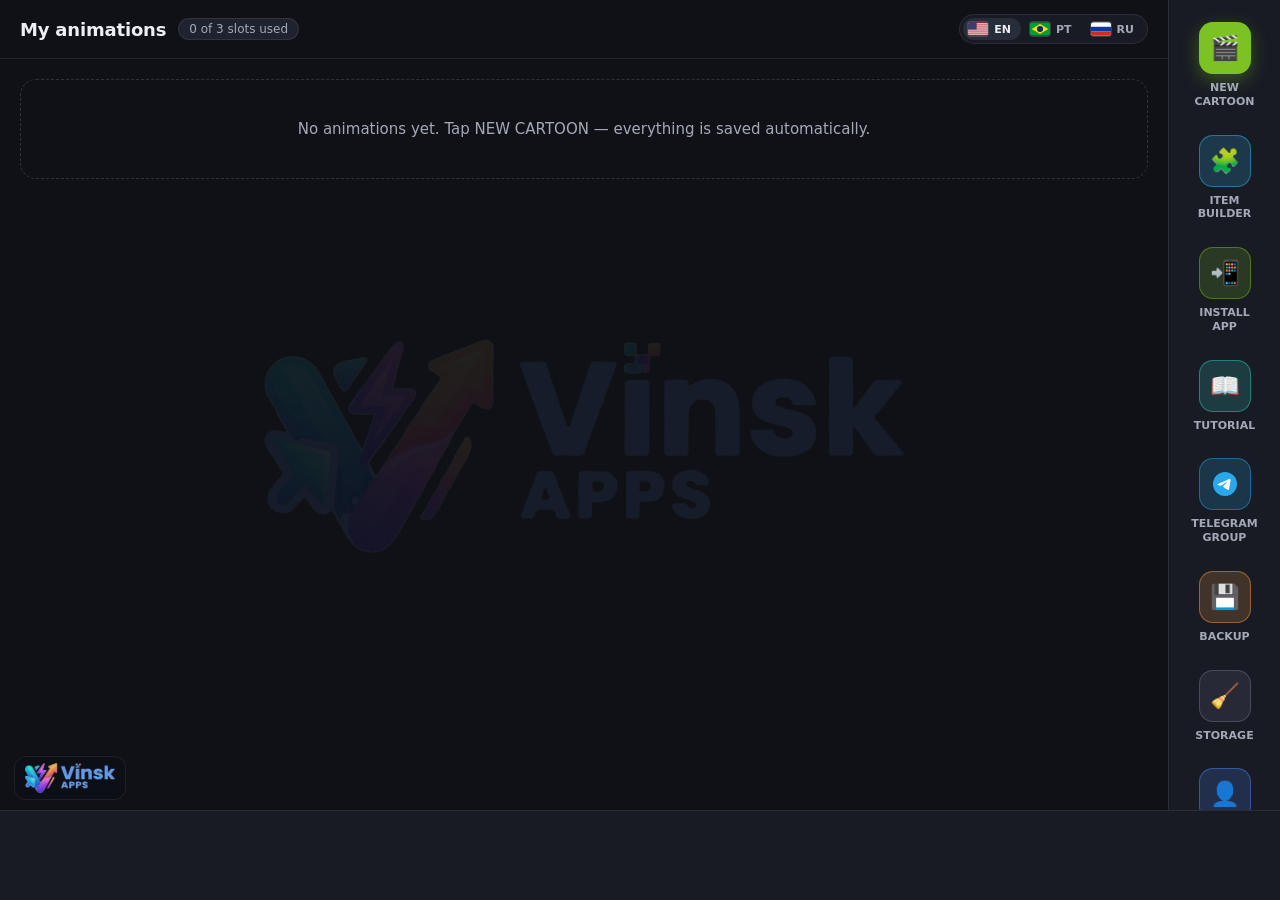
==== commit 3393ae42: "Tag do Google Ads e grupo do Telegram Co-Authored-By: Claude Opus 5.5 <noreply@anthropic.com>" ====
--- a/app/index.html
+++ b/app/index.html
@@ -2,7 +2,8 @@
 <html lang="pt-BR">
 <head>
 <meta charset="utf-8">
-<meta http-equiv="Content-Security-Policy" content="default-src 'self'; script-src 'self'; style-src 'self' 'unsafe-inline'; img-src 'self' blob: data:; media-src 'self' blob: data:; connect-src 'self' https://xpvfjphipzzdinazycsy.supabase.co blob: data:; frame-src 'self'; worker-src 'self' blob:; object-src 'none'; base-uri 'self'; form-action 'none'">
+<meta name="google-adsense-account" content="ca-pub-1023206547211800">
+<meta http-equiv="Content-Security-Policy" content="default-src 'self'; script-src 'self' https://www.googletagmanager.com https://googleads.g.doubleclick.net https://www.googleadservices.com; style-src 'self' 'unsafe-inline'; img-src 'self' blob: data: https://www.google.com https://www.google.com.br https://googleads.g.doubleclick.net https://ad.doubleclick.net https://www.googletagmanager.com; media-src 'self' blob: data:; connect-src 'self' https://xpvfjphipzzdinazycsy.supabase.co https://www.google.com https://google.com https://googleads.g.doubleclick.net https://ad.doubleclick.net https://www.googleadservices.com https://www.googletagmanager.com https://*.google-analytics.com blob: data:; frame-src 'self' https://td.doubleclick.net https://www.googletagmanager.com; worker-src 'self' blob:; object-src 'none'; base-uri 'self'; form-action 'none'">
 <meta name="referrer" content="strict-origin-when-cross-origin">
 <meta name="viewport" content="width=device-width, initial-scale=1, maximum-scale=1, user-scalable=no">
 <title>Cartoons Animate 3</title>
@@ -17,6 +18,7 @@
 <body>
 <div id="app"></div>
 <div id="modal-root"></div>
+<script src="gtag.js"></script>
 <script src="lib/jszip.min.js"></script>
 <script src="lib/mp4-muxer.js"></script>
 <script src="config.js"></script>
